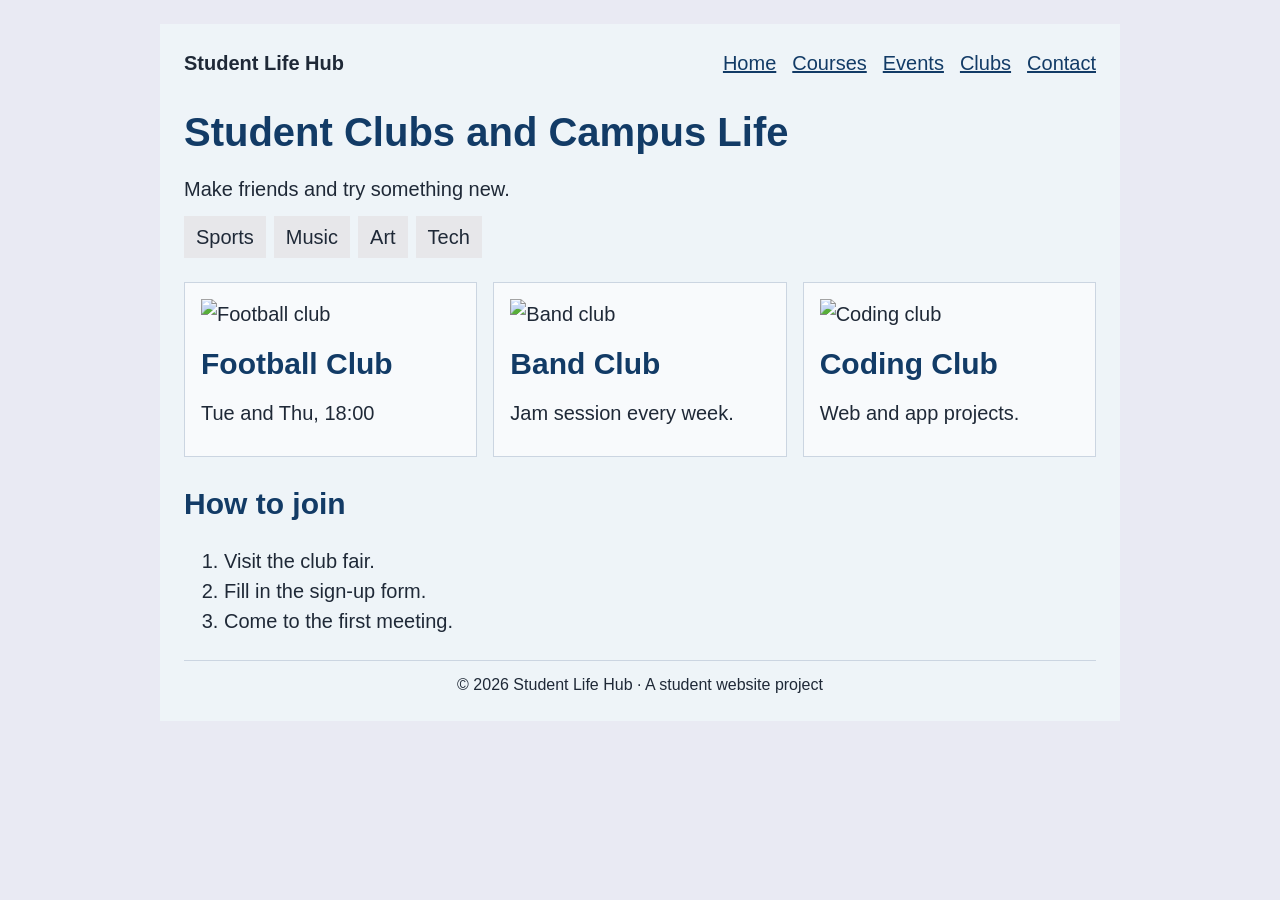
==== clubs.html @ f09772c8 "Add files via upload" ====
<!doctype html>
<html lang="en">
  <head>
    <meta charset="utf-8">
    <meta name="viewport" content="width=device-width, initial-scale=1">
    <title>Student Life Hub - Clubs</title>
    <link rel="stylesheet" href="style.css">
  </head>
  <body>
    <header>
          <div class="topbar">
            <strong>Student Life Hub</strong>
            <nav class="menu" aria-label="Main">
              <a href="index.html">Home</a>
              <a href="courses.html">Courses</a>
              <a href="events.html">Events</a>
              <a href="clubs.html">Clubs</a>
              <a href="contact.html">Contact</a>
            </nav>
          </div>
    </header>
    <main class="cv">
      <div>
        <h1>Student Clubs and Campus Life</h1>
        <p>Make friends and try something new.</p>
        <ul class="skills">
          <li>Sports</li>
          <li>Music</li>
          <li>Art</li>
          <li>Tech</li>
        </ul>
      </div>
      <div class="details">
        <section class="panel">
          <img src="images/football.jpg" width="800" height="400" alt="Football club">
          <h2>Football Club</h2>
          <p>Tue and Thu, 18:00</p>
        </section>
        <section class="panel">
          <img src="images/music.avif" width="800" height="400" alt="Band club">
          <h2>Band Club</h2>
          <p>Jam session every week.</p>
        </section>
        <section class="panel">
          <img src="images/coading.avif" width="800" height="400" alt="Coding club">
          <h2>Coding Club</h2>
          <p>Web and app projects.</p>
        </section>
      </div>
      <div>
        <h2>How to join</h2>
        <ol>
          <li>Visit the club fair.</li>
          <li>Fill in the sign-up form.</li>
          <li>Come to the first meeting.</li>
        </ol>
      </div>
    </main>
    <footer>
        <p>© 2026 Student Life Hub · A student website project</p>
    </footer>
  </body>
</html>
---- style.css ----
* { box-sizing: border-box; }

html { background: #e9eaf3; }

body {
  font-family: Arial, sans-serif;
  font-size: 20px;
  line-height: 1.5;
  color: #1f2937;
  background: #eef4f8;
  max-width: 960px;
  margin: 24px auto;
  padding: 24px;
}

h1, h2, h3, p { margin: 0 0 12px; }
h1, h2 { color: #123b66; }
a { color: #123b66; }

/* navigation */
.topbar {
  display: flex;
  flex-wrap: wrap;
  justify-content: space-between;
  align-items: center;
  gap: 16px;
  margin-bottom: 24px;
}
.menu {
  display: flex;
  flex-wrap: wrap;
  gap: 16px;
}
.menu a { color: #123b66; }
.menu a:hover { color: #7c2d12; }
:focus-visible {
  outline: 3px solid #7c3aed;
  outline-offset: 3px;
}

/* top section: image + text */
.profile {
  display: flex;
  margin-bottom: 24px;
  gap: 24px;
  flex-direction: row;
  flex-wrap: wrap;
  align-items: center;
  justify-content: flex-start;
}
.photo {
  flex: 0 0 128px;
  width: 128px;
  height: 128px;
  object-fit: cover;
  border-radius: 50%;
}
.bio {
  flex: 1 1 320px;
  min-width: 0;
}

/* button under the welcome text */
.profile .button { margin-left: 152px; }
.profile .bio { flex: 1 1 calc(100% - 152px); }

/* wide picture */
.banner {
  width: 100%;
  height: 200px;
  object-fit: cover;
  margin-bottom: 24px;
}
.profile .banner {
  height: 300px;
  margin-bottom: 0;
}

/* tag lists */
.skills {
  display: flex;
  flex-wrap: wrap;
  gap: 8px;
  list-style: none;
  padding: 0;
  margin: 0 0 24px;
}
.skills li {
  background: #e7e7ea;
  padding: 6px 12px;
}

/* boxes in a row */
.details {
  display: flex;
  flex-wrap: wrap;
  gap: 16px;
  margin-bottom: 24px;
}
.panel {
  flex: 1 1 256px;
  min-width: 0;
  padding: 16px;
  border: 1px solid #cbd5e1;
  background: #f8fafc;
  margin-top: 0;
}
.panel img {
  width: 100%;
  height: 140px;
  object-fit: cover;
  margin-bottom: 12px;
}

/* button */
.button {
  display: inline-block;
  padding: 10px 16px;
  background-color: #3b6a8a;
  color: white;
  text-decoration: none;
}
.button-light {
  background-color: #f3f3f5;
  color: #1f2937;
}

/* home page cards */
.section-heading {
  text-align: center;
  margin-bottom: 24px;
}
.eyebrow {
  color: #c2623a;
  font-size: 14px;
  letter-spacing: 3px;
}
.grid {
  display: flex;
  flex-wrap: wrap;
  gap: 16px;
  margin-bottom: 24px;
}
.grid .panel { padding: 0; }
.grid .panel img {
  height: 200px;
  margin-bottom: 0;
}
.panel-body { padding: 16px; }

/* dark banner on home page */
section.notice {
  display: flex;
  flex-wrap: wrap;
  justify-content: space-between;
  align-items: center;
  gap: 16px;
  padding: 20px 24px;
  background-color: #123b66;
  color: white;
  border: 0;
}
section.notice h2 { color: white; }
section.notice p { margin: 0; font-size: 16px; }

/* notice */
.notice {
  color: #7c2d12;
  background-color: #fff3e6;
  padding: 12px;
  border-left: 4px solid #f28c28;
}

/* table */
table {
  width: 100%;
  border: 1px solid #cbd5e1;
  margin-bottom: 24px;
}
th, td {
  padding: 10px;
  border: 1px solid #cbd5e1;
}
th {
  background-color: #123b66;
  color: white;
}

/* contact form (Week 5) */
.card {
  width: 100%;
  max-width: 32rem;
  margin: 0 auto 24px;
  padding: 24px;
  border: 2px solid #123b66;
  background-color: white;
}
label {
  display: block;
  font-weight: bold;
  margin-bottom: 6px;
}
input {
  width: 100%;
  font: inherit;
  padding: 10px;
  border: 1px solid #64748b;
  margin-bottom: 16px;
}
button {
  font: inherit;
  padding: 10px 16px;
  background-color: #123b66;
  color: white;
  border: 0;
  cursor: pointer;
}
button:hover { background-color: #0b2947; }

/* centred page (contact) */
.center { text-align: center; }
.center .profile { flex-direction: column; justify-content: center; }
.center .bio { flex: 0 0 auto; }
.center .details { justify-content: center; }
.center ul { list-style: none; padding: 0; }

/* footer */
footer {
  margin-top: 24px;
  padding-top: 12px;
  border-top: 1px solid #cbd5e1;
  text-align: center;
  font-size: 16px;
}
footer p { margin: 0; }
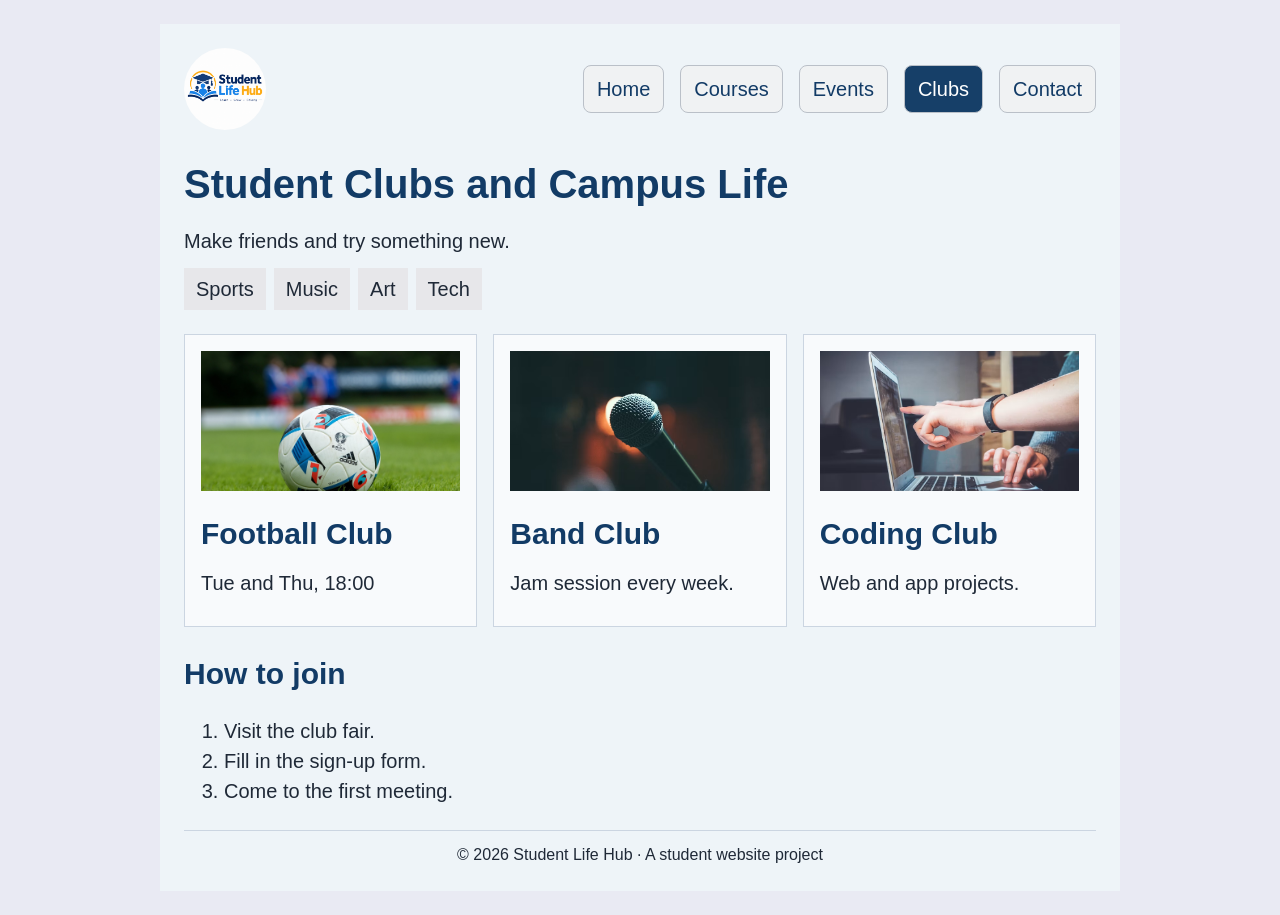
==== commit ea7d9441: "Add files via upload" ====
--- a/clubs.html
+++ b/clubs.html
@@ -9,12 +9,12 @@
   <body>
     <header>
           <div class="topbar">
-            <strong>Student Life Hub</strong>
+            <a class="brand" href="index.html" aria-label="Student Life Hub home"><img src="images/logo.png" alt="Student Life Hub"></a>
             <nav class="menu" aria-label="Main">
               <a href="index.html">Home</a>
               <a href="courses.html">Courses</a>
               <a href="events.html">Events</a>
-              <a href="clubs.html">Clubs</a>
+              <a class="active" href="clubs.html">Clubs</a>
               <a href="contact.html">Contact</a>
             </nav>
           </div>
--- a/style.css
+++ b/style.css
@@ -26,15 +26,41 @@
   gap: 16px;
   margin-bottom: 24px;
 }
+.brand { 
+  display: block; 
+  flex: 0 0 auto; 
+  line-height: 0; 
+}
+.brand img { display: block; 
+  width: 82px; 
+  height: 82px; 
+  max-width: 100%; 
+  object-fit: cover; 
+  border-radius: 50%; 
+}
 .menu {
   display: flex;
   flex-wrap: wrap;
   gap: 16px;
 }
-.menu a { color: #123b66; }
-.menu a:hover { color: #7c2d12; }
+.menu a { 
+  color: #123b66; 
+  text-decoration: none; 
+  padding: 8px 13px; 
+  border: 1px solid #bac0c8; 
+  border-radius: 8px; 
+  background: #f0f2f3; 
+}
+.menu a:hover { 
+  color: white; 
+  background: #163F68; 
+}
+.menu a.active {
+  color: white; 
+  background: #163F68; 
+}
 :focus-visible {
-  outline: 3px solid #7c3aed;
+  outline: 3px solid #163f68;
   outline-offset: 3px;
 }
 
@@ -61,8 +87,8 @@
 }
 
 /* button under the welcome text */
-.profile .button { margin-left: 152px; }
-.profile .bio { flex: 1 1 calc(100% - 152px); }
+.profile .button { margin-left: 0; }
+.profile .bio { flex: 1 1 100%; }
 
 /* wide picture */
 .banner {
@@ -233,3 +259,4 @@
   font-size: 16px;
 }
 footer p { margin: 0; }
+
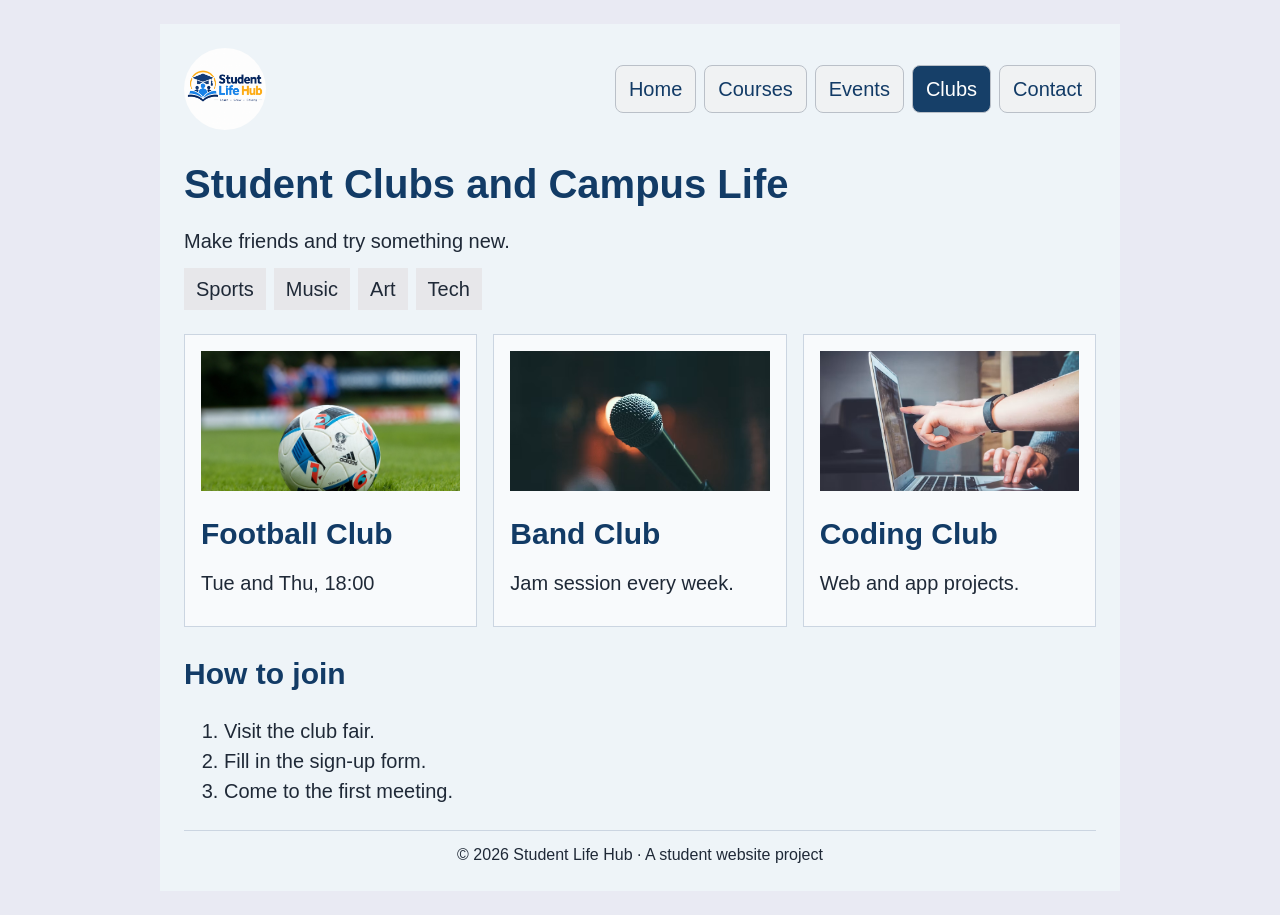
==== commit 8a8e7ca4: "Add files via upload" ====
--- a/clubs.html
+++ b/clubs.html
@@ -7,17 +7,18 @@
     <link rel="stylesheet" href="style.css">
   </head>
   <body>
-    <header>
-          <div class="topbar">
-            <a class="brand" href="index.html" aria-label="Student Life Hub home"><img src="images/logo.png" alt="Student Life Hub"></a>
-            <nav class="menu" aria-label="Main">
-              <a href="index.html">Home</a>
-              <a href="courses.html">Courses</a>
-              <a href="events.html">Events</a>
-              <a class="active" href="clubs.html">Clubs</a>
-              <a href="contact.html">Contact</a>
-            </nav>
-          </div>
+    <header class="topbar">
+            <a class="logo" href="index.html"><img src="images/logo.png" width="120" height="120" alt="Student Life Hub"></a>
+            <div class="icon_menu">
+                <button ><svg xmlns="http://www.w3.org/2000/svg" height="24px" viewBox="0 -960 960 960" width="24px" fill="#1f1f1f"><path d="M120-240v-80h720v80H120Zm0-200v-80h720v80H120Zm0-200v-80h720v80H120Z"/></svg></button>
+                <nav class="menu" aria-label="Main">
+                    <a href="index.html">Home</a>
+                    <a href="courses.html">Courses</a>
+                    <a href="events.html">Events</a>
+                    <a class="active" href="clubs.html">Clubs</a>
+                    <a href="contact.html">Contact</a>
+                </nav>
+            </div>
     </header>
     <main class="cv">
       <div>
--- a/style.css
+++ b/style.css
@@ -20,28 +20,30 @@
 /* navigation */
 .topbar {
   display: flex;
-  flex-wrap: wrap;
+  flex-wrap: nowrap;
   justify-content: space-between;
   align-items: center;
   gap: 16px;
   margin-bottom: 24px;
 }
-.brand { 
+.logo { 
   display: block; 
   flex: 0 0 auto; 
   line-height: 0; 
 }
-.brand img { display: block; 
+.logo img { display: block; 
   width: 82px; 
   height: 82px; 
   max-width: 100%; 
   object-fit: cover; 
   border-radius: 50%; 
 }
-.menu {
-  display: flex;
-  flex-wrap: wrap;
-  gap: 16px;
+.icon_menu button{
+    display: none;
+}
+.menu{
+    display: flex;
+    gap: 8px;
 }
 .menu a { 
   color: #123b66; 
@@ -58,10 +60,6 @@
 .menu a.active {
   color: white; 
   background: #163F68; 
-}
-:focus-visible {
-  outline: 3px solid #163f68;
-  outline-offset: 3px;
 }
 
 /* top section: image + text */
@@ -211,8 +209,38 @@
   background-color: #123b66;
   color: white;
 }
-
-/* contact form (Week 5) */
+.event-registration {
+    margin: 28px 0;
+    padding: 24px;
+    background: #f8fafc;
+    border: 1px solid #cbd5e1;
+    border-radius: 12px;
+}
+event-form {
+  width: 100%;
+  max-width: none;
+  margin: 0;
+  border-radius: 12px;
+}
+
+.event-form input,
+.event-form select,
+.event-form button {
+  width: 100%;
+  box-sizing: border-box;
+  padding: 12px;
+  font-size: 1rem;
+}
+
+.event-form button {
+  background: #123b66;
+;
+  color: #fff;
+  border: none;
+  border-radius: 8px;
+  cursor: pointer;
+}
+/* contact form */
 .card {
   width: 100%;
   max-width: 32rem;
@@ -226,7 +254,7 @@
   font-weight: bold;
   margin-bottom: 6px;
 }
-input {
+input ,textarea{
   width: 100%;
   font: inherit;
   padding: 10px;
@@ -244,11 +272,23 @@
 button:hover { background-color: #0b2947; }
 
 /* centred page (contact) */
-.center { text-align: center; }
-.center .profile { flex-direction: column; justify-content: center; }
-.center .bio { flex: 0 0 auto; }
-.center .details { justify-content: center; }
-.center ul { list-style: none; padding: 0; }
+.center { 
+  text-align: center; 
+}
+.center .profile { 
+  flex-direction: column; 
+  justify-content: center; 
+}
+.center .bio { 
+  flex: 0 0 auto; }
+
+.center .details { 
+  justify-content: center; 
+}
+
+.center ul { 
+  list-style: none; padding: 0; 
+}
 
 /* footer */
 footer {
@@ -260,3 +300,102 @@
 }
 footer p { margin: 0; }
 
+@media (max-width: 768px) {
+    body {
+    width: 100%;
+    max-width: 100%;
+    margin: 0 auto;
+    padding: 16px;
+    font-size: 16px;
+  }
+  .topbar {
+    gap: 10px;
+    margin-bottom: 16px;
+  }
+  h1 { font-size: 1.7rem; }
+  h2 { font-size: 1.3rem; }
+  .profile {
+    gap: 16px;
+    margin-bottom: 16px;
+  }
+  .profile .banner { height: 220px; }
+  .banner { height: 170px; }
+  .grid .panel img { height: 170px; }
+  .menu a { white-space: nowrap; padding: 8px 10px; }
+}
+@media (max-width: 576px) {
+    .topbar{
+        justify-content: space-between;
+        padding: 12px 18px;
+        position: relative;
+    }
+    .logo img {
+        width: 64px;
+        height: 64px;
+    }
+
+    .icon_menu{
+        position: relative;
+        display: inline-block;
+    }
+
+    .icon_menu button{
+        display: block;
+        background-color: #E6E6E6;
+        color: black;
+        padding: 8px 10px;
+        border: 1px solid #bac0c8;
+        border-radius: 8px;
+        cursor: pointer;
+    }
+
+    .icon_menu:hover button{
+        background-color: #cccccc;
+    }
+
+    .menu{
+        display: none;             
+        flex-direction: column;
+        position: absolute;
+        top: 100%;
+        right: 0;                  
+        left: auto;
+        min-width: 160px;
+        background-color: white;
+        padding: 6px;
+        gap: 6px;
+        border-radius: 8px;
+        border: 1px solid #bac0c8;
+        box-shadow: 0 4px 12px rgba(0, 0, 0, 0.15);
+        z-index: 100;
+    }
+
+    .icon_menu:hover .menu,
+    .icon_menu:focus-within .menu{
+        display: flex;              /* hover korle dekhabe */
+    }
+
+    .menu a{
+        display: block;
+        padding: 8px 12px;
+    }
+
+    /* small phone tweaks */
+    body { padding: 12px; }
+    h1 { font-size: 1.5rem; }
+    h2 { font-size: 1.2rem; }
+    .profile { flex-direction: column; align-items: flex-start; }
+    .profile .banner { height: 180px; }
+    .banner { height: 140px; }
+    .photo { flex: 0 0 96px; width: 96px; height: 96px; }
+    .center .profile { align-items: center; }
+    .panel { flex: 1 1 100%; }
+    .grid .panel img { height: 160px; }
+    .panel img { height: 150px; }
+    section.notice { flex-direction: column; align-items: flex-start; padding: 16px; }
+    .button { text-align: center; }
+    table { font-size: 14px; }
+    th, td { padding: 6px; }
+    .event-registration { padding: 16px; margin: 20px 0; }
+    .card { padding: 16px; }
+}
